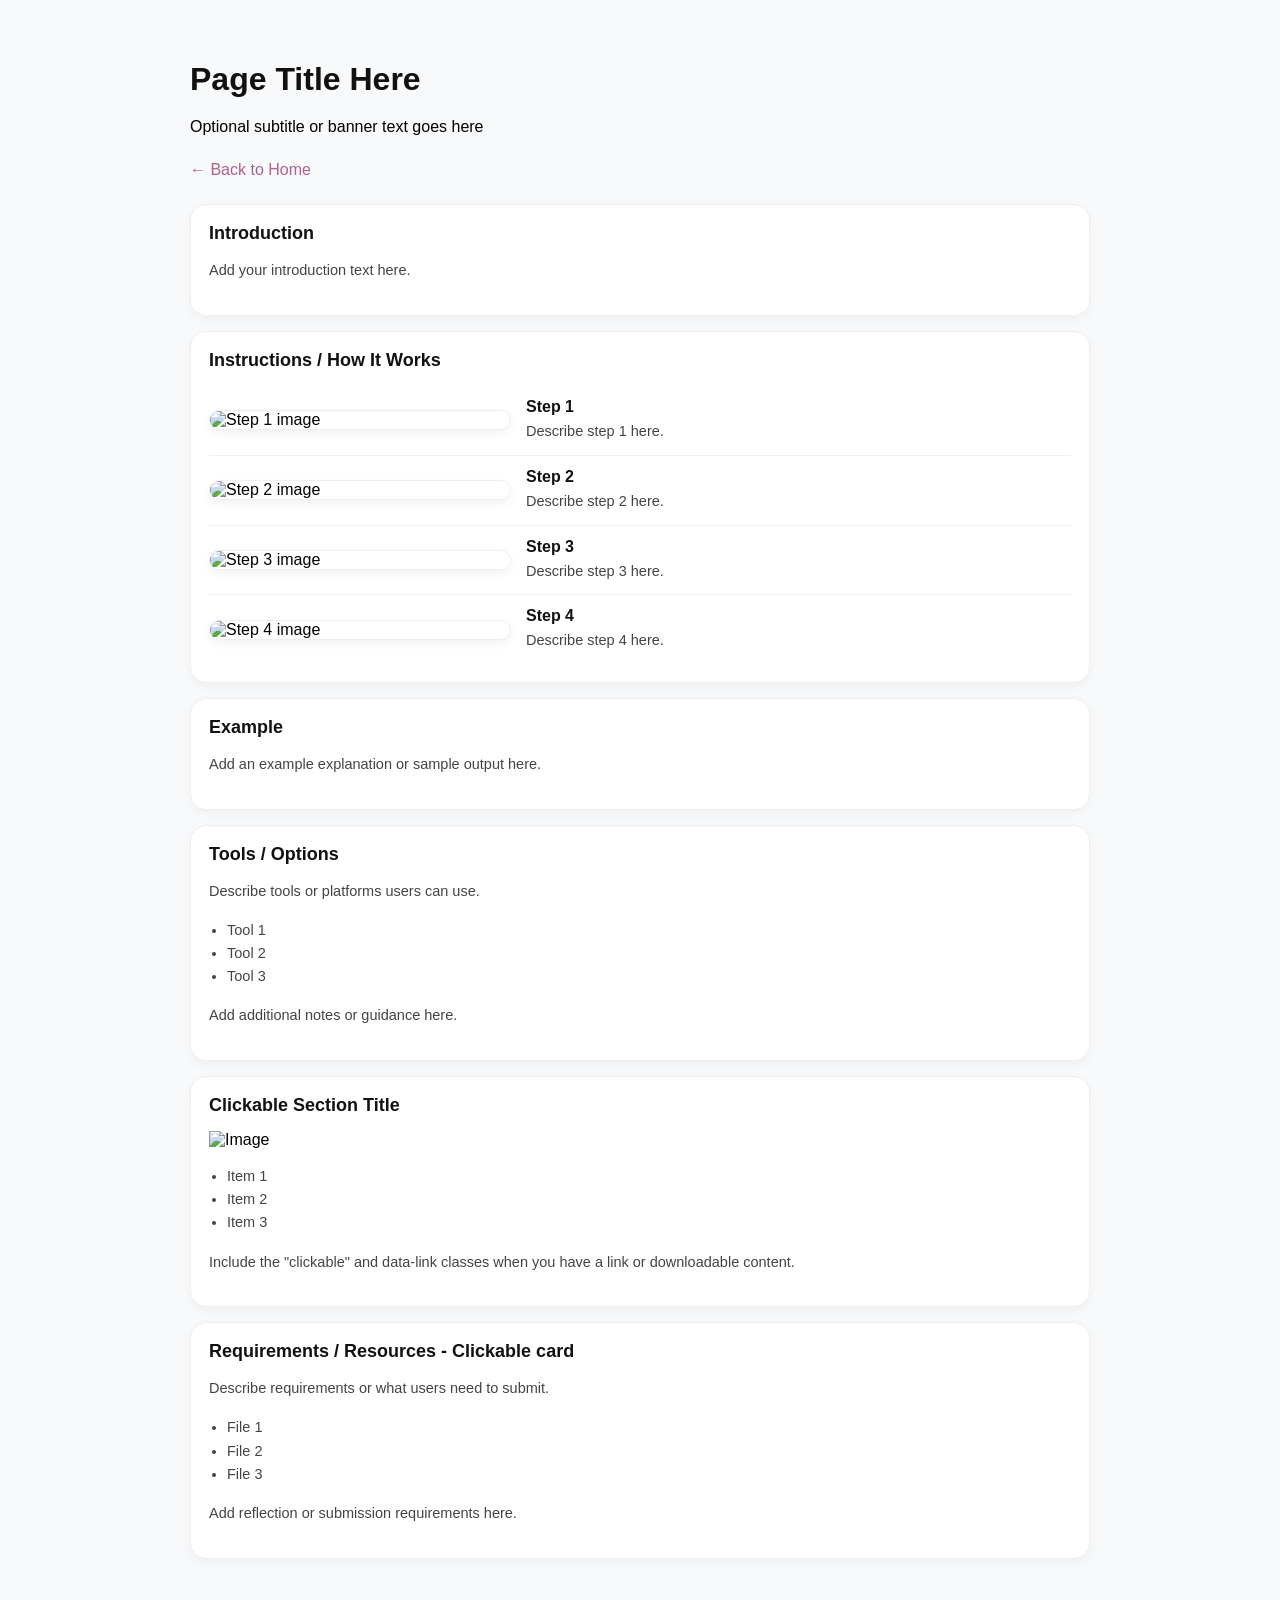
==== files/1-Template-HTML-Pages/assignment-page-template.html @ 7fa68929 "added favicon & html page templates" ====
<!DOCTYPE html>
<html lang="en">
<head>
  <meta charset="UTF-8">
  <title>Page Title Here</title>

  <!-- Stylesheet -->
  <link rel="stylesheet" href="../../style.css">

  <!-- Favicon -->
  <link rel="apple-touch-icon" sizes="180x180" href="../../favicon_io/apple-touch-icon.png">
  <link rel="icon" type="image/png" sizes="32x32" href="../../favicon_io/favicon-32x32.png">
  <link rel="icon" type="image/png" sizes="16x16" href="../../favicon_io/favicon-16x16.png">
  <link rel="manifest" href="../../favicon_io/site.webmanifest">
</head>

<body>

<div class="page">

  <!-- TITLE -->
  <h1>Page Title Here</h1>

  <!-- HEADER BANNER -->
  <div class="example-banner">
    Optional subtitle or banner text goes here
  </div>

  <!-- BACK LINK -->
  <a class="back-link" href="../../index.html">
    ← Back to Home
  </a>

  <!-- INTRO SECTION -->
  <div class="assignment-card">
    <h2>Introduction</h2>
    <p>
      Add your introduction text here.
    </p>
  </div>

  <!-- STEP / INSTRUCTIONS SECTION -->
  <div class="assignment-card">
    <h2>Instructions / How It Works</h2>

    <!-- STEP 1 -->
    <div class="step">
      <img src="path/to/image1.png" alt="Step 1 image">
      <div class="step-text">
        <h3>Step 1</h3>
        <p>Describe step 1 here.</p>
      </div>
    </div>

    <!-- STEP 2 -->
    <div class="step">
      <img src="path/to/image2.png" alt="Step 2 image">
      <div class="step-text">
        <h3>Step 2</h3>
        <p>Describe step 2 here.</p>
      </div>
    </div>

    <!-- STEP 3 -->
    <div class="step">
      <img src="path/to/image3.png" alt="Step 3 image">
      <div class="step-text">
        <h3>Step 3</h3>
        <p>Describe step 3 here.</p>
      </div>
    </div>

    <!-- STEP 4 -->
    <div class="step">
      <img src="path/to/image4.png" alt="Step 4 image">
      <div class="step-text">
        <h3>Step 4</h3>
        <p>Describe step 4 here.</p>
      </div>
    </div>

  </div>

  <!-- EXAMPLE SECTION -->
  <div class="assignment-card">
    <h2>Example</h2>
    <p>
      Add an example explanation or sample output here.
    </p>
  </div>

  <!-- TOOL / RESOURCES SECTION -->
  <div class="assignment-card">
    <h2>Tools / Options</h2>

    <p>
      Describe tools or platforms users can use.
    </p>

    <ul>
      <li>Tool 1</li>
      <li>Tool 2</li>
      <li>Tool 3</li>
    </ul>

    <p>
      Add additional notes or guidance here.
    </p>
  </div>

  <!-- SECTION --> 
  <div class="assignment-card clickable"
       data-link="https://example.com">
    <h2>Clickable Section Title</h2>
    <img src="path/to/image.png" alt="Image">
    <ul>
      <li>Item 1</li>
      <li>Item 2</li>
      <li>Item 3</li>
    </ul>

    <P>Include the "clickable" and data-link classes when you have a link or downloadable content.</P>
  </div>

  <!-- REQUIREMENTS / CLICKABLE CARD -->
  <div class="assignment-card clickable"
       data-link="https://example.com">

    <h2>Requirements / Resources - Clickable card</h2>

    <p>Describe requirements or what users need to submit.</p>

    <ul>
      <li>File 1</li>
      <li>File 2</li>
      <li>File 3</li>
    </ul>

    <p>
      Add reflection or submission requirements here.
    </p>

  </div>

</div>

<!-- CLICK HANDLER -->
<script>
document.querySelectorAll(".clickable").forEach(card => {
  card.addEventListener("click", () => {
    const link = card.getAttribute("data-link");
    if (link) {
      window.open(link, "_blank");
    }
  });
});
</script>

</body>
</html>
---- style.css ----
body {
  font-family: "Segoe UI", Arial, sans-serif;
  background-color: #f8f9fb;
  margin: 0;
  padding: 40px 20px;
}

/* PAGE ALIGNMENT */
#container,
h1,
.topbar,
input,
.filter-wrapper {
  max-width: 1100px;
  margin-left: auto;
  margin-right: auto;
}

/* TITLE */
h1 {
  color: #111;
  font-weight: 600;
  margin-bottom: 20px;
}

/* TOP BAR */
.topbar {
  display: flex;
  justify-content: space-between;
  align-items: center;
  margin-bottom: 15px;
}

.status {
  font-size: 14px;
  color: #777;
}

/* RIGHT SIDE BUTTON GROUP */
.top-actions {
  display: flex;
  align-items: center;
  gap: 10px;
}

/* SEARCH */
input {
  display: block;
  width: 100%;
  padding: 10px;

  border: 1px solid #ddd;
  border-radius: 8px;

  margin-bottom: 15px;
  box-sizing: border-box;
}


/* FILTER WRAPPER */
.filter-wrapper {
  position: relative;
}

/* FILTER BUTTON */
.filter-btn {
  background: #fff;
  border: 1px solid #ddd;
  padding: 8px 12px;
  border-radius: 8px;
  cursor: pointer;
}



/* FILTER DROPDOWN */
.filter-menu {
  display: none;
  position: absolute;
  top: 40px;
  right: 0;

  background: #fff;
  border: 1px solid #eee;
  border-radius: 10px;

  padding: 8px;

  width: 220px;
  box-shadow: 0 6px 20px rgba(0,0,0,0.08);
  z-index: 100;

  max-height: 280px;
  overflow-y: auto;

  text-align: left;

  transition: opacity 0.15s ease, transform 0.15s ease;
  transform: translateY(-5px);
  opacity: 0;
  pointer-events: none;
}

.filter-menu.show {
  display: block;
  transform: translateY(0);
  opacity: 1;
  pointer-events: auto;
}

/* FILTER ITEMS */
.filter-item {
  display: flex;
  align-items: center;
  justify-content: flex-start;

  gap: 6px;
  padding: 4px 6px;

  font-size: 13.5px;
  cursor: pointer;

  white-space: nowrap;
}

.filter-item input {
  width: 14px;
  height: 14px;
  margin: 0;

  accent-color: #f0dde8;
}

/* hover */
.filter-item:hover {
  background: #f5f5f5;
  border-radius: 6px;
}

/* CARD */
.card {
  border: 1px solid #eee;
  border-radius: 16px;
  padding: 18px;
  margin: 15px 0;
  position: relative;
  background-color: #fff;
  display: flex;
  gap: 20px;

  box-shadow: 0 4px 12px rgba(0,0,0,0.04);
  cursor: pointer;
  transition: transform 0.15s ease, box-shadow 0.15s ease;
}

.card:hover {
   position: relative;
   z-index: 1;
  box-shadow: 0 10px 25px rgba(214, 105, 172, 0.18);
}


/* LEFT */
.left {
  flex: 0 1 360px;
  max-width: 360px;

  display: flex;
  flex-direction: column;
  gap: 10px;
}

.left h3 {
  font-size: 22px;
  font-weight: 400;
  margin-bottom: 15px;
  margin-top: 0px;
  color: #75084c;
}

/* RIGHT */
.right {
  flex: 1;
  min-width: 0;

  border-left: 1px solid #f0f0f0;
  padding-left: 25px;

  display: flex;
  flex-direction: column;

  font-size: 14.5px;
  line-height: 1.6;
  color: #444;

  overflow-wrap: break-word;

  position: relative;
  z-index: 0;
}

/* IMAGE */
.card-img {
  width: 100%;
  height: auto;
  object-fit: contain;
  border-radius: 12px;
}

/* BOTTOM */
.bottom {
  margin-top: auto;
  display: flex;
  flex-direction: column;
  gap: 10px;
}

/* TAGS */
.tags {
  display: flex;
  flex-wrap: wrap;
  gap: 6px;
}

.tag {
  background: #f1f1f1;
  padding: 4px 10px;
  border-radius: 6px;
  font-size: 13px;
  cursor: pointer;
   user-select: none;
}

.tag:hover {
  background: #eee;
}

.tag:active {
  transform: scale(0.97);
}

/* MORE TAGS */
.hidden-tags {
  display: none;
  flex-wrap: wrap;
  gap: 6px;
  margin-top: 6px;
}

.hidden-tags.show {
  display: flex;
  flex-wrap: wrap;
  gap: 5px;
}

.tag.more {
  background: #ddd;
}

/* DOWNLOAD */
.download {
  font-weight: bold;
  color: #af277b;
  text-decoration: none;
}

/* GLOBAL LINK */
.right a,
.assignment-card a,
.card a {
  color: #af277b;
  text-decoration: none;
  font-weight: 500;
  position: relative;
  z-index: 2;
}

.right a:hover,
.assignment-card a:hover,
.card a:hover {
  text-decoration: underline;
  color: #75084c;
}

.right a:visited,
.assignment-card a:visited,
.card a:visited {
  color: #75084c;
}

/* RESPONSIVE */
@media (max-width: 900px) {
  .card {
    flex-direction: column;
  }

  .right {
    border-left: none;
    padding-left: 0;
    margin-top: 10px;
  }
}

/* PAGE WRAPPER */
.page {
  max-width: 900px;
  margin: 0 auto;
}

/* ASSIGNMENT CARDS */
.assignment-card {
  background: #fff;
  border: 1px solid #eee;
  border-radius: 16px;

  padding: 18px;
  margin: 15px 0;

  box-shadow: 0 4px 12px rgba(0,0,0,0.04);
}

/* HEADINGS */
.assignment-card h2 {
  margin-top: 0;
  font-size: 18px;
  font-weight: 600;
  color: #111;
}

/* TEXT */
.assignment-card p,
.assignment-card li {
  color: #444;
  line-height: 1.6;
  font-size: 14.5px;
}

/* LISTS */
.assignment-card ul {
  padding-left: 18px;
}

/* CLICKABLE CARD */
.clickable {
  cursor: pointer;
  transition: transform 0.15s ease, box-shadow 0.15s ease;
}

.clickable:hover {
  transform: translateY(-2px);
  box-shadow: 0 8px 20px rgba(214, 105, 172, 0.15);
}

/* BACK LINK */
.back-link {
  display: inline-block;
  margin-top: 25px;
  margin-bottom: 10px;

  color: #ac618f;
  text-decoration: none;
  font-weight: 500;
  font-size: 16px;
}

.back-link:hover {
  text-decoration: underline;
}

/* STEPS (assignment screenshots) */
.step {
  display: flex;
  gap: 15px;
  align-items: center;

  padding: 12px 0;
  border-bottom: 1px solid #f0f0f0;
}

.step:last-child {
  border-bottom: none;
}

.step img {
  width: 300px;
  height: auto;
  border-radius: 10px;

  border: 1px solid #eee;
  box-shadow: 0 4px 10px rgba(0,0,0,0.05);

  flex-shrink: 0;
}

.step-text h3 {
  margin: 0 0 5px 0;
  font-size: 16px;
  color: #111;
}

.step-text p {
  margin: 0;
  color: #444;
  font-size: 14.5px;
  line-height: 1.5;
}

@media (max-width: 700px) {
  .step {
    flex-direction: column;
    align-items: flex-start;
  }

  .step img {
    width: 100%;
  }
}

.btn {
  background: #fff;
  border: 1px solid #e0e0e0;
  padding: 6px 14px;
  border-radius: 8px;
  cursor: pointer;

  font-size: 13px;
  transition: background 0.15s ease, transform 0.1s ease;
}

.btn:hover {
  background: #f5f5f5;
}

.btn:active {
  transform: scale(0.97);
}

.btn.secondary {
  background: #fff;
  color: #666;
}

/*ADVANCED FILTERING*/
/*close button*/
.panel-close-btn {
  background: transparent;
  border: none;
  color: #666;
  width: 34px;
  height: 34px;

  display: flex;
  align-items: center;
  justify-content: center;

  cursor: pointer;

  font-size: 14px;
  font-weight: 400;

  padding: 0;
  margin: 0;

  line-height: 1;
  transform: translateY(-5px); 

}

.panel-close-btn:active {
  transform: scale(0.97);
  transform: translateY(-4px); 
}

/* TITLE */
.advanced-title {
  font-size: 16px;
  font-weight: 400;
  margin-bottom: 15px;
  color: #111;
}

.advanced-header {
  display: flex;
  justify-content: space-between;
  align-items: center;

  margin-bottom: 10px;

  line-height: 1;
}

.advanced-body {
  padding: 10px 0 20px;
  flex: 1;
  overflow-y: auto;

}

.adv-values {
  display: flex;
  gap: 6px;
  flex-wrap: wrap;
  align-items: center;
}

.advanced-add {
  background: #fff;
  border: 1px solid #e0e0e0;

  padding: 6px 12px;
  border-radius: 8px;

  cursor: pointer;
  font-size: 13px;

  transition: background 0.15s ease;
  margin-bottom: 10px;
  margin-top: 10px;
  align-self: flex-end;
}

.advanced-divider {
  border-top: 1px solid #b6b6b6;
}


.advanced-add:hover {
  background: #f5f5f5;
}

.advanced-add:active {
  transform: scale(0.97);
}


.advanced-row {
  display: grid;
  gap: 10px;

  align-items: start;
  border-bottom: 1px solid #eee;
  padding-bottom: 10px;
  margin-bottom: 10px;
  max-width: 100%;
  overflow: visible;
  z-index: 1;
  position: relative;
}

.advanced-row:last-child {
  border-bottom: none;
}

.advanced-row > div:nth-child(2) {
  min-width: 0;
}

#advancedRows {
  flex: 1;           
  overflow-y: auto;   
  padding-right: 4px;  
}



/* footer inline */
.advanced-footer {
  flex-shrink: 0;
  position: sticky;
  bottom: 0;
  z-index: 10;
  background: #fff;

  display: flex;
  flex-direction: column;
  gap: 10px;
  
}


.apply-btn {
  background: #af277b;
  color: white;

  border: none;
  padding: 6px 14px;
  border-radius: 8px;

  cursor: pointer;
  font-size: 13px;
  font-weight: 500;

  transition: background 0.15s ease, transform 0.1s ease;
}

.apply-btn:hover {
  background: #8e1f65;
}

.apply-btn:active {
  transform: scale(0.97);
}

/*TAG DROPDOWN*/

.tag-dropdown {
  position: absolute;
  background: white;
  border: 1px solid #ddd;
  border-radius: 8px;
  padding: 8px;
  width: 260px;
  z-index: 9999999;

  max-height: 280px; 
  overflow-y: auto;   

}

.tag-dropdown.hidden {
  display: none;
}

.tag-search {
  width: 100%;
  padding: 6px;
  margin-bottom: 8px;
}

.adv-selected-tags {
  display: flex;
  flex-direction: row;
  flex-wrap: wrap;
  gap: 5px;

  align-items: center;
  min-width: 0;
}

.add-tag-btn {
  background: #fff;
  border: 1px dashed #bbb;

  padding: 4px 10px;
  border-radius: 999px; /* pill shape */

  font-size: 12px;
  color: #555;

  cursor: pointer;
  white-space: nowrap;

  display: inline-block;
  width: auto;

  transition: all 0.15s ease;
}

.add-tag-btn:hover {
  background: #f5f5f5;
  border-color: #999;
}
.add-tag-btn:active {
  transform: scale(0.98);
}

.tag-option {
  display: flex;
  justify-content: space-between;
  align-items: center;

  padding: 5px 6px;
  border-radius: 5px;
  cursor: pointer;
}

.tag-option:hover {
  background: #f3f3f3;
}

.tag-x {
  font-size: 11px;
  color: #aaa;
  display: none;
}
 
.tag-option.selected .tag-x {
  display: inline;
}

.adv-chip {
  font-size: 12px;
  padding: 4px 8px;
  border-radius: 999px;
  background: #f3f3f3;
  cursor: pointer;
  user-select: none;
  border: none;
  max-width: 100%;
  overflow: hidden;
  text-overflow: ellipsis;
  flex-wrap: wrap;

  display: inline-flex;
  width: auto;
  white-space: nowrap;

  flex: 0 0 auto;
}

.tag-category {
  margin-bottom: 10px;
}

.tag-category-title {
  font-size: 11.5px;
  font-weight: 600;
  color: #999;
  margin: 6px 6px 2px;
  text-transform: uppercase;
  letter-spacing: 0.06em;
}

.filter-group {
  margin-bottom: 8px;
}


#advancedEntryBtn {
  display: flex;
  align-items: center;
  justify-content: flex-start;

  gap: 6px;
  padding: 4px 6px;

  font-size: 13.5px;
  cursor: pointer;

  white-space: nowrap;

  border-radius: 6px;
}

#advancedEntryBtn:hover {
  background: #f5f5f5;
}

#advancedEntryBtn {
  cursor: pointer;
  user-select: none;
}

.layout {
  max-width: 1100px;
  margin: 0 auto;

  display: block; /* default = CLOSED state */
}

/* =========================
   OPEN STATE (ONLY WHEN PANEL OPEN)
========================= */

.layout.filters-open {
  display: grid;
  grid-template-columns: 240px 1fr;
  gap: 20px;
  align-items: start;
}

/* PANEL hidden by default */
.advanced-panel {
  display: none;
  min-width: 0;
  position: sticky;
  position: sticky;
  flex-direction: column;
  z-index: 1000;
  overflow: visible;
}

/* PANEL visible only when open */
.layout.filters-open .advanced-panel {
  display: flex;
  flex-direction: column;
  background: #fff;
  border: 1px solid #eee;
  border-radius: 12px;

  padding: 12px;

  position: sticky;
  z-index: 1000;
  top: 20px;

  margin-top: 15px;

  max-height: min(750px, 65vh);
  min-height: 230px;
  overflow: visible;
}

/* CARD AREA */
.main-content {
  min-width: 0;
}

/* =========================
   ONLY WHEN OPEN → TIGHTER UI
========================= */

.layout.filters-open .card {
  padding: 14px;
  gap: 15px;
}

.layout.filters-open .left h3 {
  font-size: 20px;
}

/*EXIT BUTTONS/DELETE BUTTONS*/
.icon-btn {
  background: #fff;
  border: 0px;

  width: 28px;
  height: 28px;

  border-radius: 8px;

  display: flex;
  align-items: center;
  justify-content: center;

  cursor: pointer;

  font-size: 14px;
  color: #666;

  transition: background 0.15s ease, transform 0.1s ease;
}

.icon-btn:hover {
  background: #f5f5f5;
}

.icon-btn:active {
  transform: scale(0.95);
}

/* SCROLL TO TOP BUTTON */
.scroll-top-btn {
  position: fixed;
  bottom: 50px;
  right: 100px;

  background: none;
  border: 1px solid #75084c;
  border-radius: 50%;

  color: #75084c;
  font-size: 25px;
  aspect-ratio: 1 / 1;
  font-weight: 600;
  line-height: 1;    

  cursor: pointer;

  padding: 5px 15px 10px;
  box-sizing: border-box;

  opacity: 0;
  pointer-events: none;

  transition: opacity 0.2s ease, color 0.2s ease;
  z-index: 9999;
}

.scroll-top-btn.show {
  opacity: 1;
  pointer-events: auto;
}

.scroll-top-btn:hover {
  box-shadow: 0 0px 25px rgba(214, 105, 172, 0.5);
}
.scroll-top-btn:active {
  transform: scale(0.95);
}

/*DELETE ROW BUTTON*/
.delete-row-btn {
  background: rgba(158, 158, 158, 0.060);
  border: 1px solid #bbb;
  color: #555;


  padding: 4px 10px;
  border-radius: 999px;

  font-size: 12px;
  cursor: pointer;

  white-space: nowrap;

  transition: all 0.15s ease;
}

.row-actions {
  position: relative;
  z-index: 1;
}

.delete-row-btn:hover {
  background: #f5f5f5;
  border-color: #999;
  color: #333;
}

.delete-row-btn:active {
  transform: scale(0.98);
}

/*AND/NOT Dropdown*/
.adv-op-wrap {
  position: relative;
  display: inline-block;
  width: 80px; 
}

.adv-op-btn {
  width: 100%;            
  min-width: 80px;

  display: flex;
  justify-content: space-between; 

  align-items: center;

  background: #fff;
  border: 1px solid #ddd;

  padding: 6px 12px;
  border-radius: 8px;

  font-size: 13px;
}

.adv-op-btn:hover {
  background: #f5f5f5;
}

.adv-op-btn:active {
  transform: scale(0.97);
}

/* arrow */
.adv-op-arrow {
  font-size: 10px;
  transition: transform 0.15s ease;
}

/* rotated state */
.adv-op-wrap.open .adv-op-arrow {
  transform: rotate(180deg);
}

/* dropdown menu */
.adv-op-menu {
  display:none;
  position: absolute;
  top: calc(100% + 4px);
  left: 0;

  width: 100%; 

  background: #fff;
  border: 1px solid #eee;
  border-radius: 10px;

  box-shadow: 0 6px 20px rgba(0,0,0,0.08);
  z-index: 999999;
  
}

.adv-op-wrap.open .adv-op-menu {
  display: block;
}

/* options */
.adv-op-option {

  padding: 6px 12px;  
  font-size: 14px; 
  cursor: pointer;

  display: flex;
  align-items: center;

  border-radius: 6px;
}

.adv-op-option:hover {
  background: #f5f5f5;
}

.adv-op-btn:focus {
  outline: none;
}

.adv-op-btn:focus-visible {
  outline: none;
}

button:focus {
  outline: none;
}

button:focus-visible {
  outline: none;
}

.adv-op-wrap.disabled {
  pointer-events: none;
  opacity: 0.4;
}

/* =========================
   HEADER ACTIONS
========================= */

.advanced-header-actions {
  display: flex;
  align-items: center;
}

/* wrapper becomes positioning anchor */
.help-wrapper {
  position: relative;
  display: inline-flex;
  align-items: center;
}

/* hover show */
.help-wrapper:hover .help-tooltip {
  opacity: 1;
  transform: translateX(-50%) translateY(0);
}


/* =========================
   ? BUTTON
========================= */

.help-btn {
  width: 26px;
  height: 26px;

  border-radius: 50%;
  border: 1px solid #ddd;
  background: #fff;

  font-size: 14px;
  font-weight: 600;
  color: #666;


  display: flex;
  align-items: center;
  justify-content: center;
  transform: translateY(-5px); 

  cursor: pointer;

  transition: background 0.15s ease, transform 0.1s ease;
}

.help-btn:hover {
  background: #f5f5f5;
}

.help-btn:active {
  transform: scale(0.95);
}

/* =========================
   TOOLTIP (FIXED POSITIONING)
========================= */

.help-tooltip {
  position: absolute;
  left: 50%;
  bottom: calc(100% + 20px);

  transform: translateX(-50%) translateY(6px);

  width: 200px;

  background: #fff;
  border: 1px solid #eee;
  border-radius: 10px;

  padding: 10px 12px;

  font-size: 12.5px;
  line-height: 1.4;
  color: #444;

  box-shadow: 0 5px 10px rgba(0,0,0,0.12);

  z-index: 9999999;

  opacity: 0;
  pointer-events: none;

  transition: opacity 0.15s ease, transform 0.15s ease;
}

/* SHOW STATE */
.help-tooltip.show {
  opacity: 1;
  transform: translateX(-50%) translateY(0);
  pointer-events: auto;
}

/* bold styling */
.help-tooltip b {
  color: #111;
}
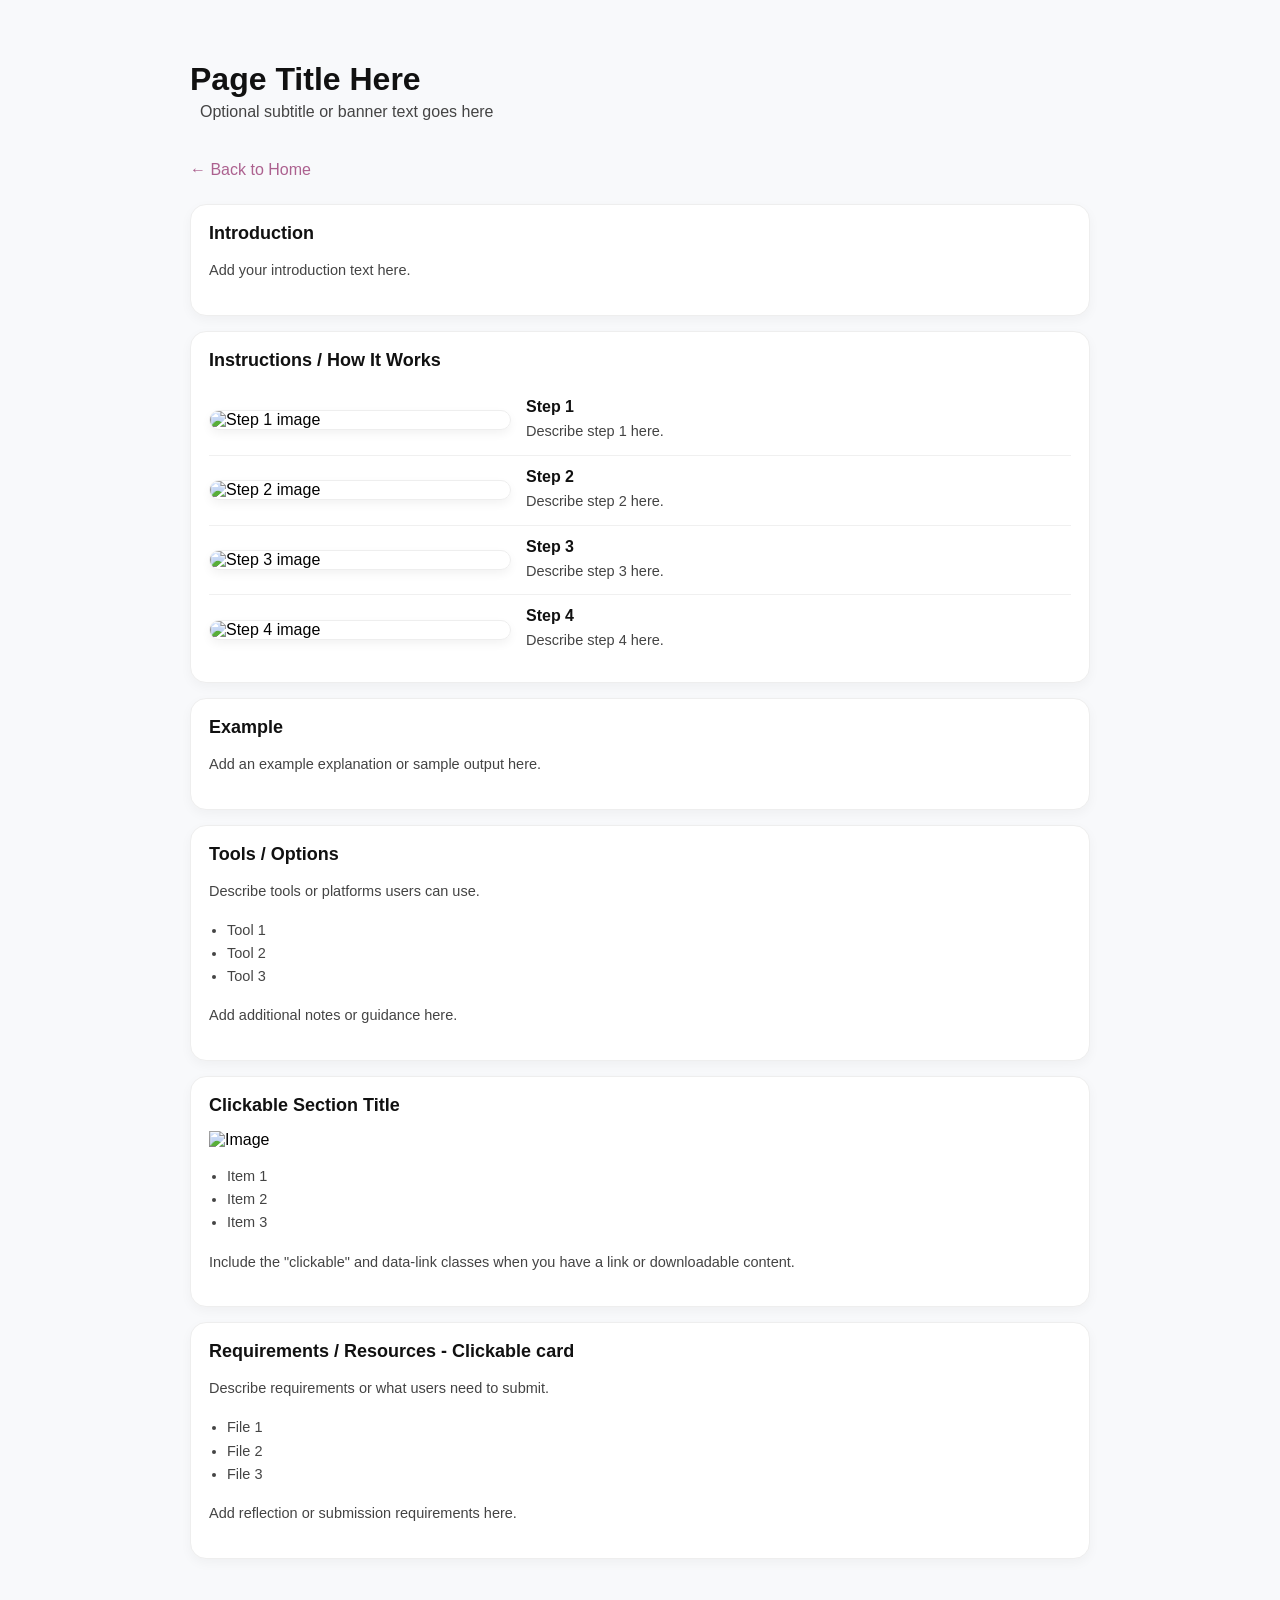
==== commit 68979585: "added search bar and test cards" ====
--- a/files/1-Template-HTML-Pages/assignment-page-template.html
+++ b/files/1-Template-HTML-Pages/assignment-page-template.html
@@ -22,7 +22,7 @@
   <h1>Page Title Here</h1>
 
   <!-- HEADER BANNER -->
-  <div class="example-banner">
+  <div class="banner">
     Optional subtitle or banner text goes here
   </div>
 
--- a/style.css
+++ b/style.css
@@ -462,8 +462,6 @@
   margin: 0;
 
   line-height: 1;
-  transform: translateY(-5px); 
-
 }
 
 .panel-close-btn:active {
@@ -483,8 +481,8 @@
   display: flex;
   justify-content: space-between;
   align-items: center;
-
-  margin-bottom: 10px;
+  margin-top: 10px;
+  margin-bottom: 20px;
 
   line-height: 1;
 }
@@ -577,29 +575,6 @@
   
 }
 
-
-.apply-btn {
-  background: #af277b;
-  color: white;
-
-  border: none;
-  padding: 6px 14px;
-  border-radius: 8px;
-
-  cursor: pointer;
-  font-size: 13px;
-  font-weight: 500;
-
-  transition: background 0.15s ease, transform 0.1s ease;
-}
-
-.apply-btn:hover {
-  background: #8e1f65;
-}
-
-.apply-btn:active {
-  transform: scale(0.97);
-}
 
 /*TAG DROPDOWN*/
 
@@ -1033,6 +1008,7 @@
 .advanced-header-actions {
   display: flex;
   align-items: center;
+  transform: translateY(-5px); 
 }
 
 /* wrapper becomes positioning anchor */
@@ -1040,6 +1016,7 @@
   position: relative;
   display: inline-flex;
   align-items: center;
+  padding-right: 8px;
 }
 
 /* hover show */
@@ -1069,11 +1046,12 @@
   display: flex;
   align-items: center;
   justify-content: center;
-  transform: translateY(-5px); 
+
 
   cursor: pointer;
 
   transition: background 0.15s ease, transform 0.1s ease;
+
 }
 
 .help-btn:hover {
@@ -1127,4 +1105,241 @@
 /* bold styling */
 .help-tooltip b {
   color: #111;
-}+}
+
+/*SIDE PANEL*/
+.panel-mode.hidden {
+  display: none;
+}
+
+#sideFilterMenu {
+  overflow-y: auto;
+  max-height: 100%;
+}
+
+.hidden {
+  display: none;
+}
+
+
+
+
+.panel-mode {
+  flex: 1;
+  min-height: 0;  
+  overflow-y: auto;  /* enables scroll */
+  padding-right: 6px;
+}
+
+#sideFilterMenu {
+  padding-right: 4px;
+}
+
+
+/*toggle button*/
+.mode-toggle {
+  position: relative;
+  display: inline-block;
+  width: 46px;
+  height: 24px;
+}
+
+/* hide checkbox */
+.mode-toggle input {
+  opacity: 0;
+  width: 0;
+  height: 0;
+}
+
+/* track */
+.slider {
+  position: absolute;
+  cursor: pointer;
+
+  top: 0;
+  left: 0;
+  right: 0;
+  bottom: 0;
+
+  background-color: #ddd;
+  transition: 0.2s;
+
+  border-radius: 999px;
+}
+
+/* knob */
+.slider::before {
+  position: absolute;
+  content: "";
+
+  height: 18px;
+  width: 18px;
+
+  left: 3px;
+  bottom: 3px;
+
+  background-color: white;
+  transition: 0.2s;
+
+  border-radius: 50%;
+  box-shadow: 0 1px 3px rgba(0,0,0,0.2);
+}
+
+/* checked state */
+.mode-toggle input:checked + .slider {
+  background-color: #af277b;
+}
+
+.mode-toggle input:checked + .slider::before {
+  transform: translateX(22px);
+}
+
+.slider::after {
+  content: "Advanced Filtering:";
+  position: absolute;
+
+  right: 55px;
+  top: 50%;
+  transform: translateY(-50%);
+
+  font-size: 12px;
+  color: #777;
+}
+
+/* when checked */
+.mode-toggle input:checked + .slider::after {
+  content: "";
+}
+
+
+/* =========================
+   SCROLLBAR
+========================= */
+
+/* Firefox */
+* {
+  scrollbar-width: thin;
+  scrollbar-color: rgba(0, 0, 0, 0.178) transparent;
+}
+
+/* Chrome / Edge / Safari */
+*::-webkit-scrollbar {
+  width: 5px;
+  height: 6px;
+}
+
+/* track (background) */
+*::-webkit-scrollbar-track {
+  background: transparent;
+}
+
+/* thumb (the actual bar) */
+*::-webkit-scrollbar-thumb {
+  background: rgba(0, 0, 0, 0.13);
+  border-radius: 999px;
+  transition: background 0.2s ease;
+}
+
+/* hover = slightly darker */
+*::-webkit-scrollbar-thumb:hover {
+  background: rgba(0, 0, 0, 0.13);
+}
+
+/* active drag */
+*::-webkit-scrollbar-thumb:active {
+  background: rgba(0, 0, 0, 0.13);
+}
+
+ .slide-section-title {
+  margin-top: 35px;
+  margin-bottom: 10px;
+  padding-left: 5px;
+
+  font-size: 20px;
+  font-weight: 450;
+  color: #75084c;
+}
+
+/*PDF VIEWER FOR SLIDES*/
+.pdf-layout {
+  display: flex;
+  gap: 24px;
+  align-items: stretch;
+}
+
+/* LEFT = MAIN CONTENT */
+.pdf-left {
+  flex: 1;
+  display: flex;
+  flex-direction: column;
+  align-items: left;
+  gap: 10px;
+}
+
+/* RIGHT = INFO PANEL */
+.pdf-right {
+  width: 500px;
+  padding: 16px;
+  border-left: 1px solid #ddd;
+
+  overflow-wrap: break-word;
+  word-break: break-word;
+  overflow-y: auto;
+}
+
+/* TITLE spacing */
+.subtitle {
+  opacity: 0.7;
+  margin-top: -8px;
+}
+
+/* PDF container */
+.pdf-container {
+  width: 250px;
+  max-width: 100%;
+}
+
+/* canvas */
+#pdfCanvas {
+  width: 100%;
+  display: block;
+  border-radius: 12px;
+  background: white;
+  box-shadow: 0 4px 12px rgba(0,0,0,0.08);
+}
+
+/* controls */
+.pdf-controls {
+  display: flex;
+  gap: 10px;
+  margin-top: 10px;
+  align-items: center;
+}
+
+.page-info {
+  font-size: 14px;
+  opacity: 0.7;
+  overflow-wrap: break-word;
+  word-break: break-word;
+  overflow-y: auto;
+}
+
+@media (max-width: 900px) {
+  .pdf-layout {
+    flex-direction: column;
+  }
+
+  .pdf-right {
+    border-left: none;
+    border-top: 1px solid #ddd;
+    width: 100%;
+  }
+}
+
+.banner {
+  font-size: 16px;
+  color: #444;
+  transform: translateY(-15px);
+  padding-left: 10px;
+}
+
